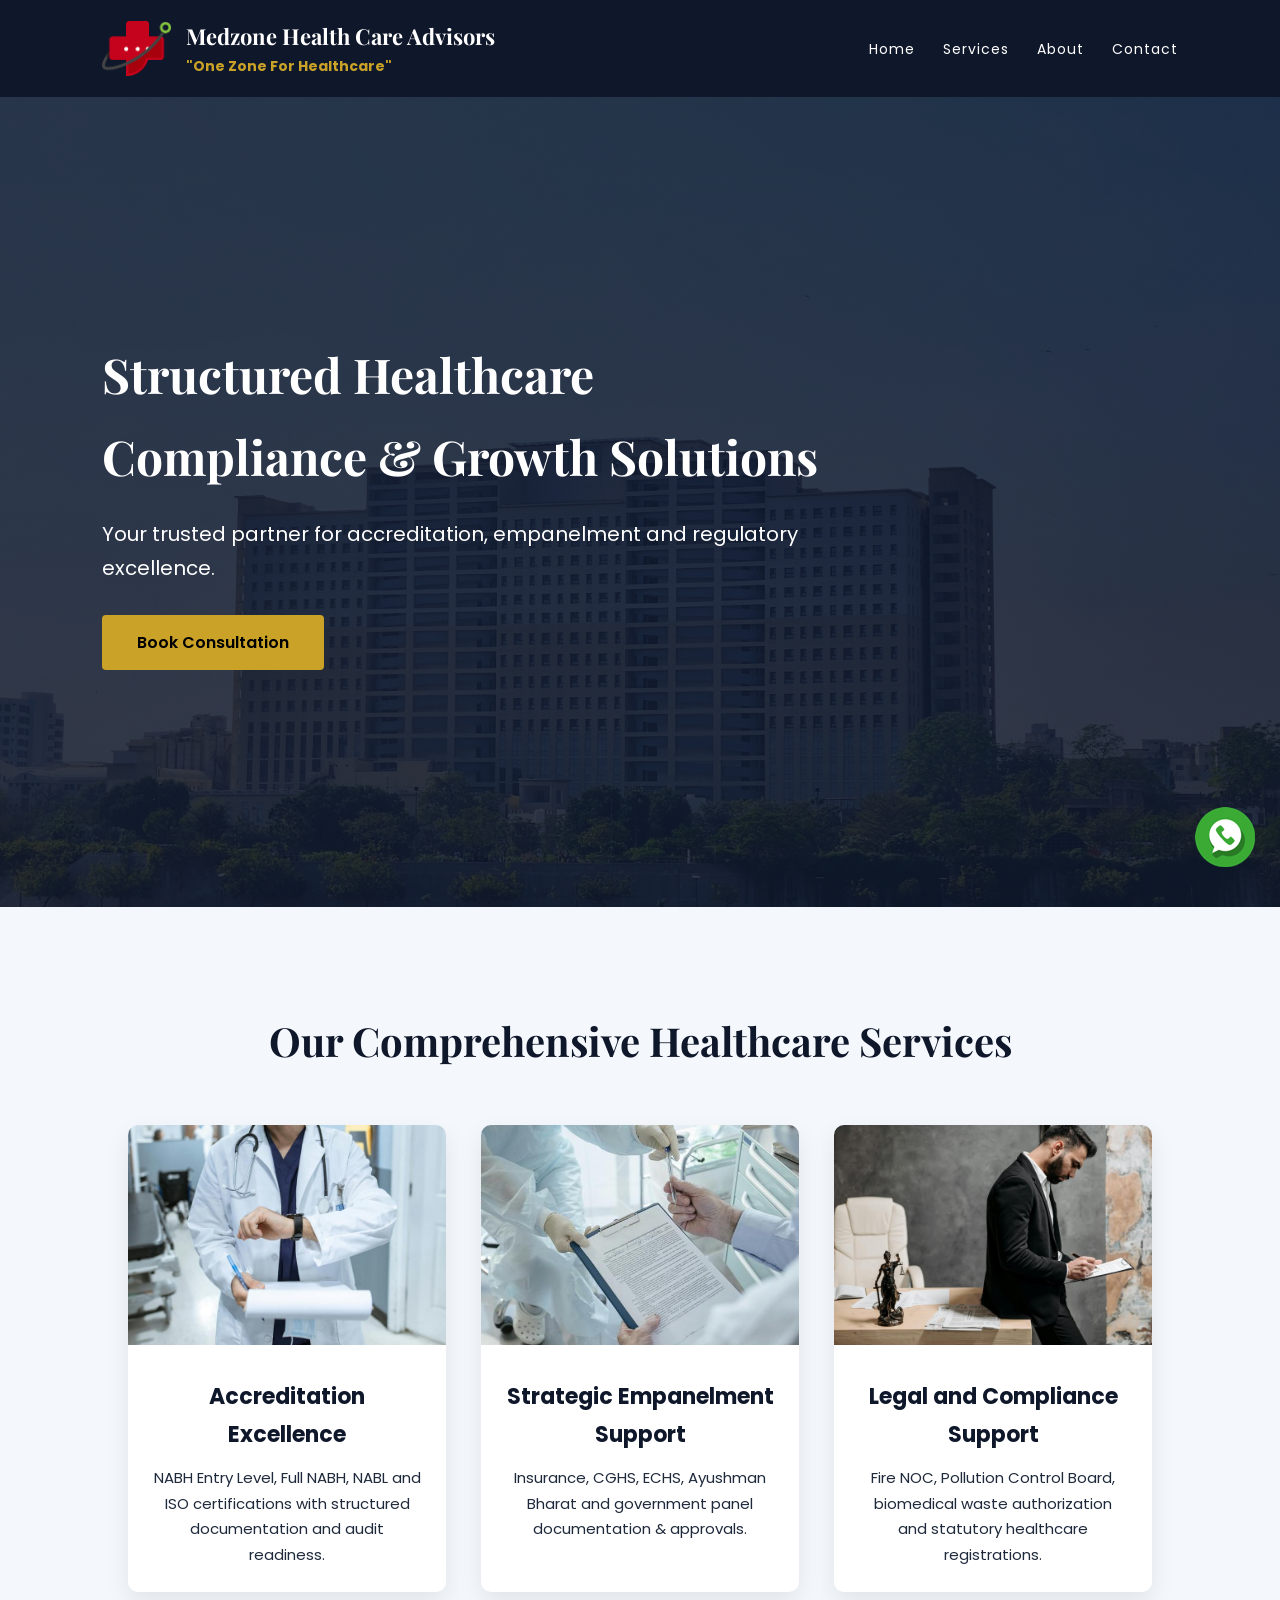
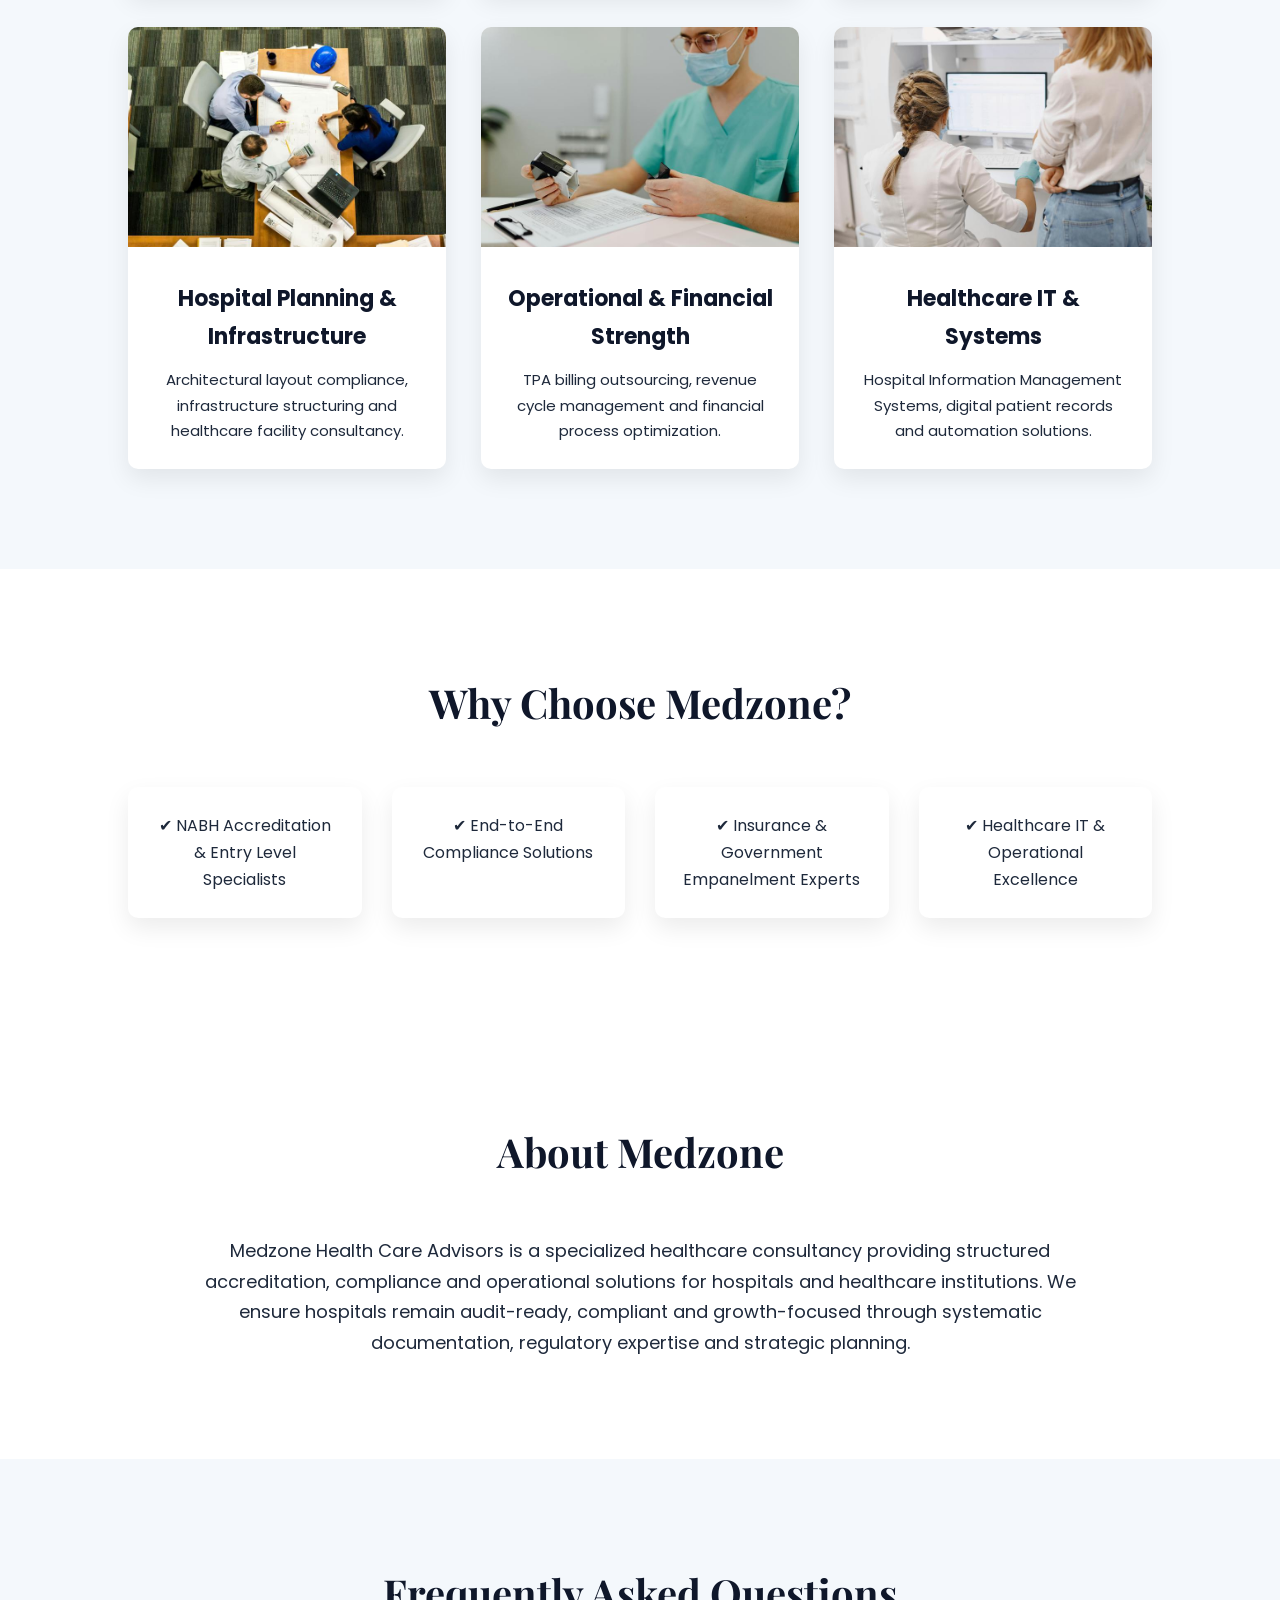
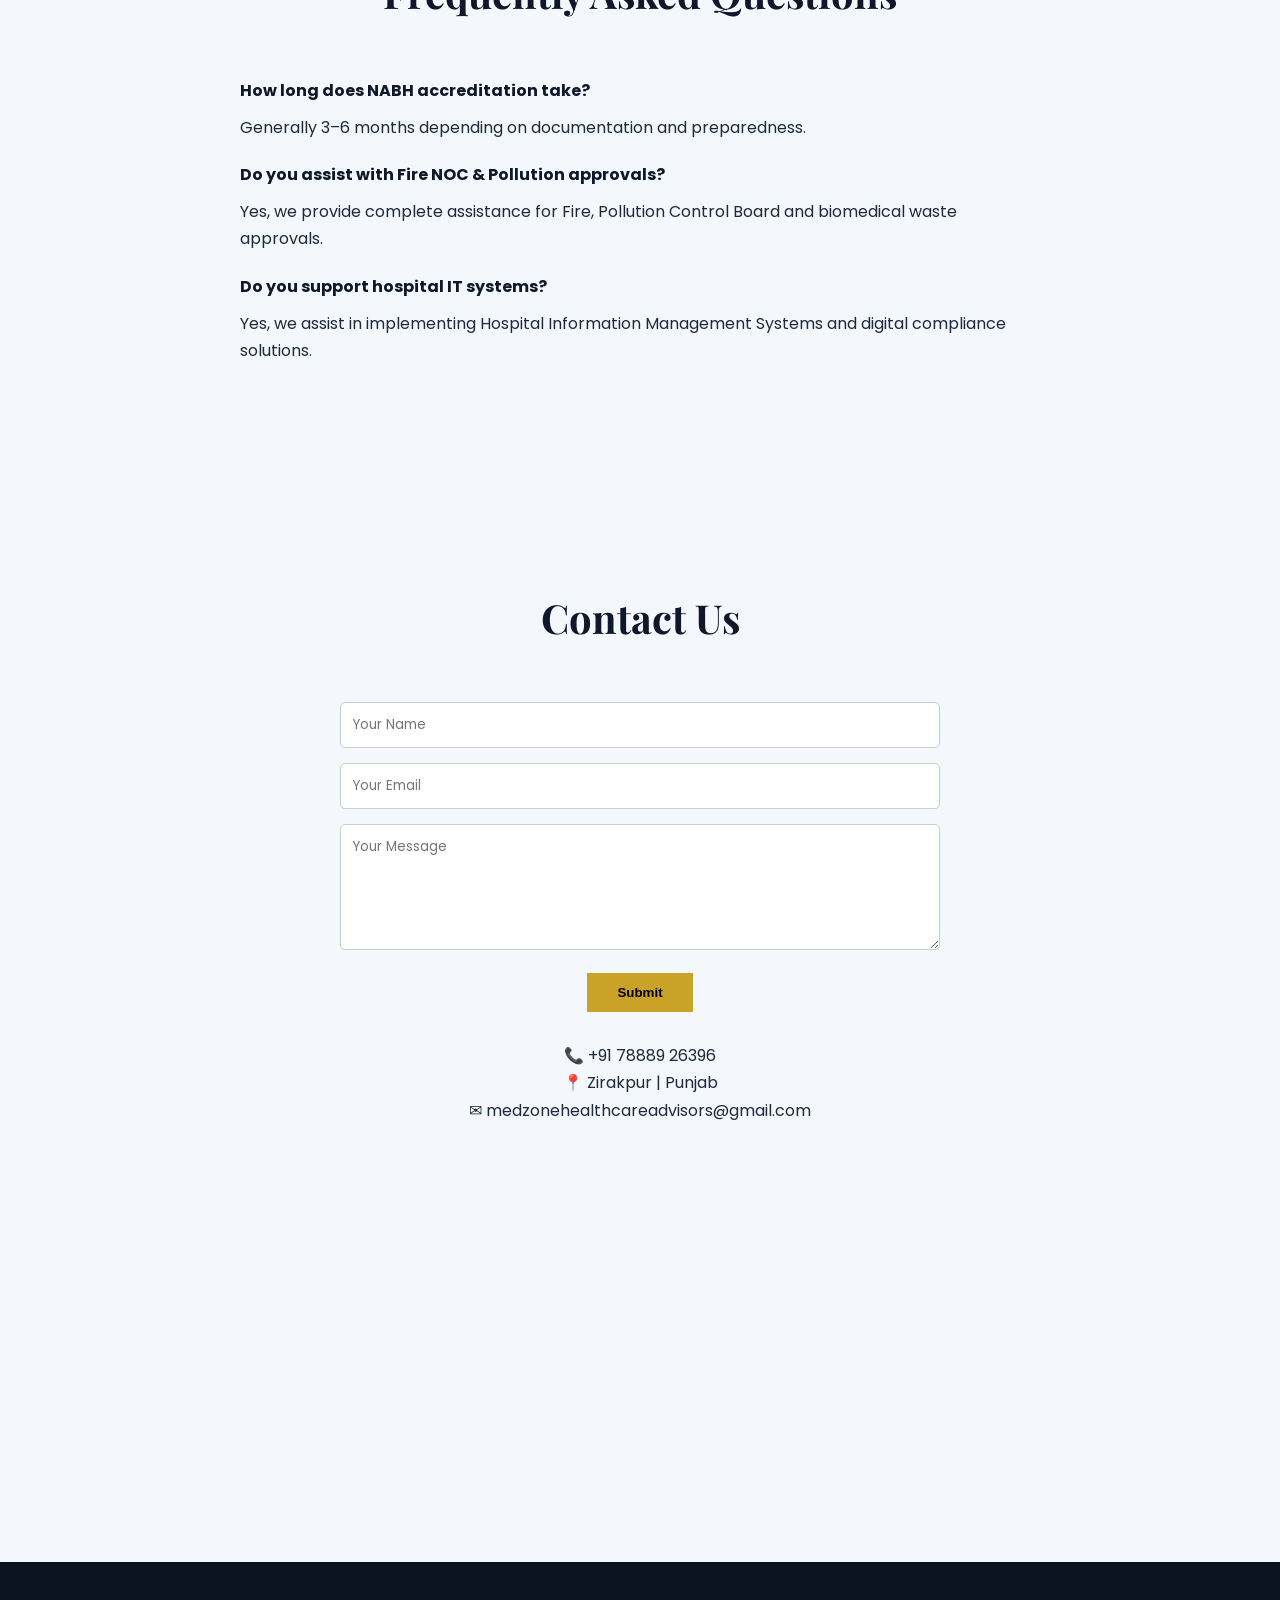
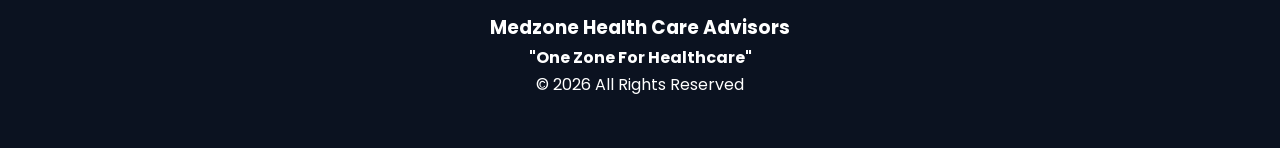
==== index.html @ afdd1971 "Update index.html" ====
<!DOCTYPE html>
<html lang="en">
<head>

<meta charset="UTF-8">
<meta name="viewport" content="width=device-width, initial-scale=1.0">

<title>Medzone Health Care Advisors | One Zone For Healthcare</title>

<meta name="description" content="Medzone Health Care Advisors provides NABH accreditation, hospital compliance, empanelment, Fire NOC, Pollution Control and healthcare IT solutions.">

<meta property="og:title" content="Medzone Health Care Advisors">
<meta property="og:description" content="NABH Accreditation, Hospital Compliance & Healthcare Consultancy.">
<meta property="og:type" content="website">
<meta property="og:image" content="https://medzonecare.com/images/logo.png">

<link href="https://fonts.googleapis.com/css2?family=Playfair+Display:wght@600;700&family=Poppins:wght@400;500;600&display=swap" rel="stylesheet">

<style>

html{scroll-behavior:smooth;}

:root{
--primary:#0f172a;
--gold:#c9a227;
--light:#f4f8fc;
--text:#1e293b;
}

*{margin:0;padding:0;box-sizing:border-box;}

body{
font-family:'Poppins',sans-serif;
color:var(--text);
line-height:1.7;
background:white;
}

/* NAVIGATION */
nav{
background:var(--primary);
padding:18px 8%;
display:flex;
justify-content:space-between;
align-items:center;
position:sticky;
top:0;
z-index:1000;
}

/* FIX: prevent brand merging */
.logo-area{
display:flex;
align-items:center;
gap:15px;
color:white;
flex:1;
min-width:0;
}

.logo-area img{
height:55px;
}

.brand-text{
white-space:nowrap;
}

.brand-text h1{
font-family:'Playfair Display',serif;
font-size:22px;
color:white;
}

.brand-text p{
color:var(--gold);
font-weight:600;
font-size:14px;
}

/* MENU */
nav ul{
display:flex;
list-style:none;
gap:28px;
}

nav ul li a{
color:white;
text-decoration:none;
font-size:14px;
letter-spacing:1px;
}

/* MOBILE TOGGLE */
.menu-toggle{
display:none;
font-size:28px;
color:white;
cursor:pointer;
margin-left:20px;
}

/* HERO */
.hero{
height:90vh;
background:linear-gradient(rgba(15,23,42,0.85),rgba(15,23,42,0.85)),
url('images/hero.jpg');
background-size:cover;
background-position:center;
display:flex;
align-items:center;
padding:0 8%;
color:white;
}

.hero-content{max-width:750px;}

.hero h2{
font-family:'Playfair Display',serif;
font-size:48px;
margin-bottom:20px;
}

.hero p{
font-size:20px;
margin-bottom:30px;
}

.btn{
background:var(--gold);
color:black;
padding:14px 35px;
text-decoration:none;
font-weight:600;
border-radius:4px;
display:inline-block;
}

/* SECTION */
.section{padding:100px 10%;text-align:center;}
.light-bg{background:var(--light);}

.section h2{
font-family:'Playfair Display',serif;
font-size:40px;
margin-bottom:50px;
color:var(--primary);
}

/* WHY CHOOSE */
.why-box{
display:grid;
grid-template-columns:repeat(4,1fr);
gap:30px;
}

.why-item{
background:white;
padding:25px;
border-radius:10px;
box-shadow:0 10px 25px rgba(0,0,0,0.08);
font-size:16px;
}

/* FAQ */
.faq-item{
max-width:800px;
margin:20px auto;
text-align:left;
}

.faq-item h4{
margin-bottom:10px;
color:var(--primary);
}

/* SERVICES */
.services{
display:grid;
grid-template-columns:repeat(3,1fr);
gap:35px;
}

.service-card{
background:white;
border-radius:10px;
box-shadow:0 10px 25px rgba(0,0,0,0.08);
overflow:hidden;
transition:0.3s;
}

.service-card:hover{transform:translateY(-6px);}
.service-card img{width:100%;height:220px;object-fit:cover;}
.service-content{padding:25px;}
.service-content h3{font-size:22px;margin-bottom:12px;color:var(--primary);}
.service-content p{font-size:15px;}

/* ABOUT */
.about-content{
max-width:900px;
margin:auto;
font-size:18px;
}

/* CONTACT */
.contact-form{
max-width:600px;
margin:0 auto;
}

.contact-form input,
.contact-form textarea{
width:100%;
padding:12px;
margin-bottom:15px;
border:1px solid #ccc;
border-radius:5px;
font-family:'Poppins';
}

.contact-form button{
background:var(--gold);
border:none;
padding:12px 30px;
font-weight:600;
cursor:pointer;
}

/* FOOTER */
footer{
background:#0b1220;
color:white;
padding:50px 10%;
text-align:center;
}

/* WHATSAPP */
.whatsapp-float{
position:fixed;
bottom:25px;
right:25px;
z-index:1000;
}

.whatsapp-float img{
width:60px;
height:60px;
transition:0.3s;
}

.whatsapp-float img:hover{
transform:scale(1.1);
}

/* RESPONSIVE */
@media(max-width:992px){
.services{grid-template-columns:repeat(2,1fr);}
.why-box{grid-template-columns:repeat(2,1fr);}
}

@media(max-width:768px){

nav{
flex-wrap:wrap;
}

.menu-toggle{
display:block;
margin-left:auto;
}

/* FIX: dropdown below nav without covering brand */
nav ul{
position:absolute;
top:100%;
left:0;
width:100%;
background:var(--primary);
flex-direction:column;
align-items:center;
max-height:0;
overflow:hidden;
transition:max-height 0.4s ease;
}

nav ul.show{
max-height:500px;
padding:20px 0;
}

nav ul li{
margin:18px 0;
}

.services{grid-template-columns:1fr;}
.why-box{grid-template-columns:1fr;}
.hero h2{font-size:30px;}

.brand-text h1{
font-size:18px;
}

}

</style>
</head>

<body>

<nav>
<div class="logo-area">
<img src="images/logo.png" alt="Medzone Logo">
<div class="brand-text">
<h1>Medzone Health Care Advisors</h1>
<p><strong>"One Zone For Healthcare"</strong></p>
</div>
</div>

<div class="menu-toggle" onclick="toggleMenu()">☰</div>

<ul id="nav-links">
<li><a href="#">Home</a></li>
<li><a href="#services">Services</a></li>
<li><a href="#about">About</a></li>
<li><a href="#contact">Contact</a></li>
</ul>
</nav>

<header class="hero">
<div class="hero-content">
<h2>Structured Healthcare Compliance & Growth Solutions</h2>
<p>Your trusted partner for accreditation, empanelment and regulatory excellence.</p>
<a href="#contact" class="btn">Book Consultation</a>
</div>
</header>

<section id="services" class="section light-bg">
<h2>Our Comprehensive Healthcare Services</h2>

<div class="services">

<div class="service-card">
<img src="images/accreditation.jpg">
<div class="service-content">
<h3>Accreditation Excellence</h3>
<p>NABH Entry Level, Full NABH, NABL and ISO certifications with structured documentation and audit readiness.</p>
</div>
</div>

<div class="service-card">
<img src="images/empanelment.jpg">
<div class="service-content">
<h3>Strategic Empanelment Support</h3>
<p>Insurance, CGHS, ECHS, Ayushman Bharat and government panel documentation & approvals.</p>
</div>
</div>

<div class="service-card">
<img src="images/legal.jpg">
<div class="service-content">
<h3>Legal and Compliance Support</h3>
<p>Fire NOC, Pollution Control Board, biomedical waste authorization and statutory healthcare registrations.</p>
</div>
</div>

<div class="service-card">
<img src="images/planning.jpg">
<div class="service-content">
<h3>Hospital Planning & Infrastructure</h3>
<p>Architectural layout compliance, infrastructure structuring and healthcare facility consultancy.</p>
</div>
</div>

<div class="service-card">
<img src="images/operations.jpg">
<div class="service-content">
<h3>Operational & Financial Strength</h3>
<p>TPA billing outsourcing, revenue cycle management and financial process optimization.</p>
</div>
</div>

<div class="service-card">
<img src="images/healthcare-it.jpg">
<div class="service-content">
<h3>Healthcare IT & Systems</h3>
<p>Hospital Information Management Systems, digital patient records and automation solutions.</p>
</div>
</div>

</div>
</section>

<section id="why" class="section">
<h2>Why Choose Medzone?</h2>
<div class="why-box">
<div class="why-item">✔ NABH Accreditation & Entry Level Specialists</div>
<div class="why-item">✔ End-to-End Compliance Solutions</div>
<div class="why-item">✔ Insurance & Government Empanelment Experts</div>
<div class="why-item">✔ Healthcare IT & Operational Excellence</div>
</div>
</section>

<section id="about" class="section">
<h2>About Medzone</h2>
<div class="about-content">
<p>
Medzone Health Care Advisors is a specialized healthcare consultancy providing structured accreditation, compliance and operational solutions for hospitals and healthcare institutions. We ensure hospitals remain audit-ready, compliant and growth-focused through systematic documentation, regulatory expertise and strategic planning.
</p>
</div>
</section>

<section id="faq" class="section light-bg">
<h2>Frequently Asked Questions</h2>

<div class="faq-item">
<h4>How long does NABH accreditation take?</h4>
<p>Generally 3–6 months depending on documentation and preparedness.</p>
</div>

<div class="faq-item">
<h4>Do you assist with Fire NOC & Pollution approvals?</h4>
<p>Yes, we provide complete assistance for Fire, Pollution Control Board and biomedical waste approvals.</p>
</div>

<div class="faq-item">
<h4>Do you support hospital IT systems?</h4>
<p>Yes, we assist in implementing Hospital Information Management Systems and digital compliance solutions.</p>
</div>

</section>

<section id="contact" class="section light-bg">
<h2>Contact Us</h2>

<div class="contact-form">
<form action="https://formsubmit.co/medzonehealthcareadvisors@gmail.com" method="POST">
<input type="text" name="name" placeholder="Your Name" required>
<input type="email" name="email" placeholder="Your Email" required>
<textarea name="message" rows="5" placeholder="Your Message" required></textarea>
<input type="hidden" name="_captcha" value="false">
<input type="hidden" name="_subject" value="New Website Enquiry - Medzone">
<button type="submit">Submit</button>
</form>
</div>

<p style="margin-top:30px;">
📞 +91 78889 26396<br>
📍 Zirakpur | Punjab<br>
✉ medzonehealthcareadvisors@gmail.com
</p>

<iframe src="https://www.google.com/maps?q=Zirakpur,Punjab&output=embed"
width="100%" height="300" style="border:0;margin-top:30px;" allowfullscreen=""></iframe>

</section>

<footer>
<h3>Medzone Health Care Advisors</h3>
<p><strong>"One Zone For Healthcare"</strong></p>
<p>© 2026 All Rights Reserved</p>
</footer>

<a href="https://wa.me/917888926396?text=Hello%20Medzone%20Health%20Care%20Advisors,%20I%20would%20like%20to%20know%20about%20your%20services." class="whatsapp-float" target="_blank">
<img src="images/whatsapp.png" alt="WhatsApp">
</a>

<script>
const navLinks = document.getElementById("nav-links");

function toggleMenu(){
navLinks.classList.toggle("show");
}

document.querySelectorAll("#nav-links a").forEach(link => {
link.addEventListener("click", () => {
navLinks.classList.remove("show");
});
});
</script>

</body>
</html>
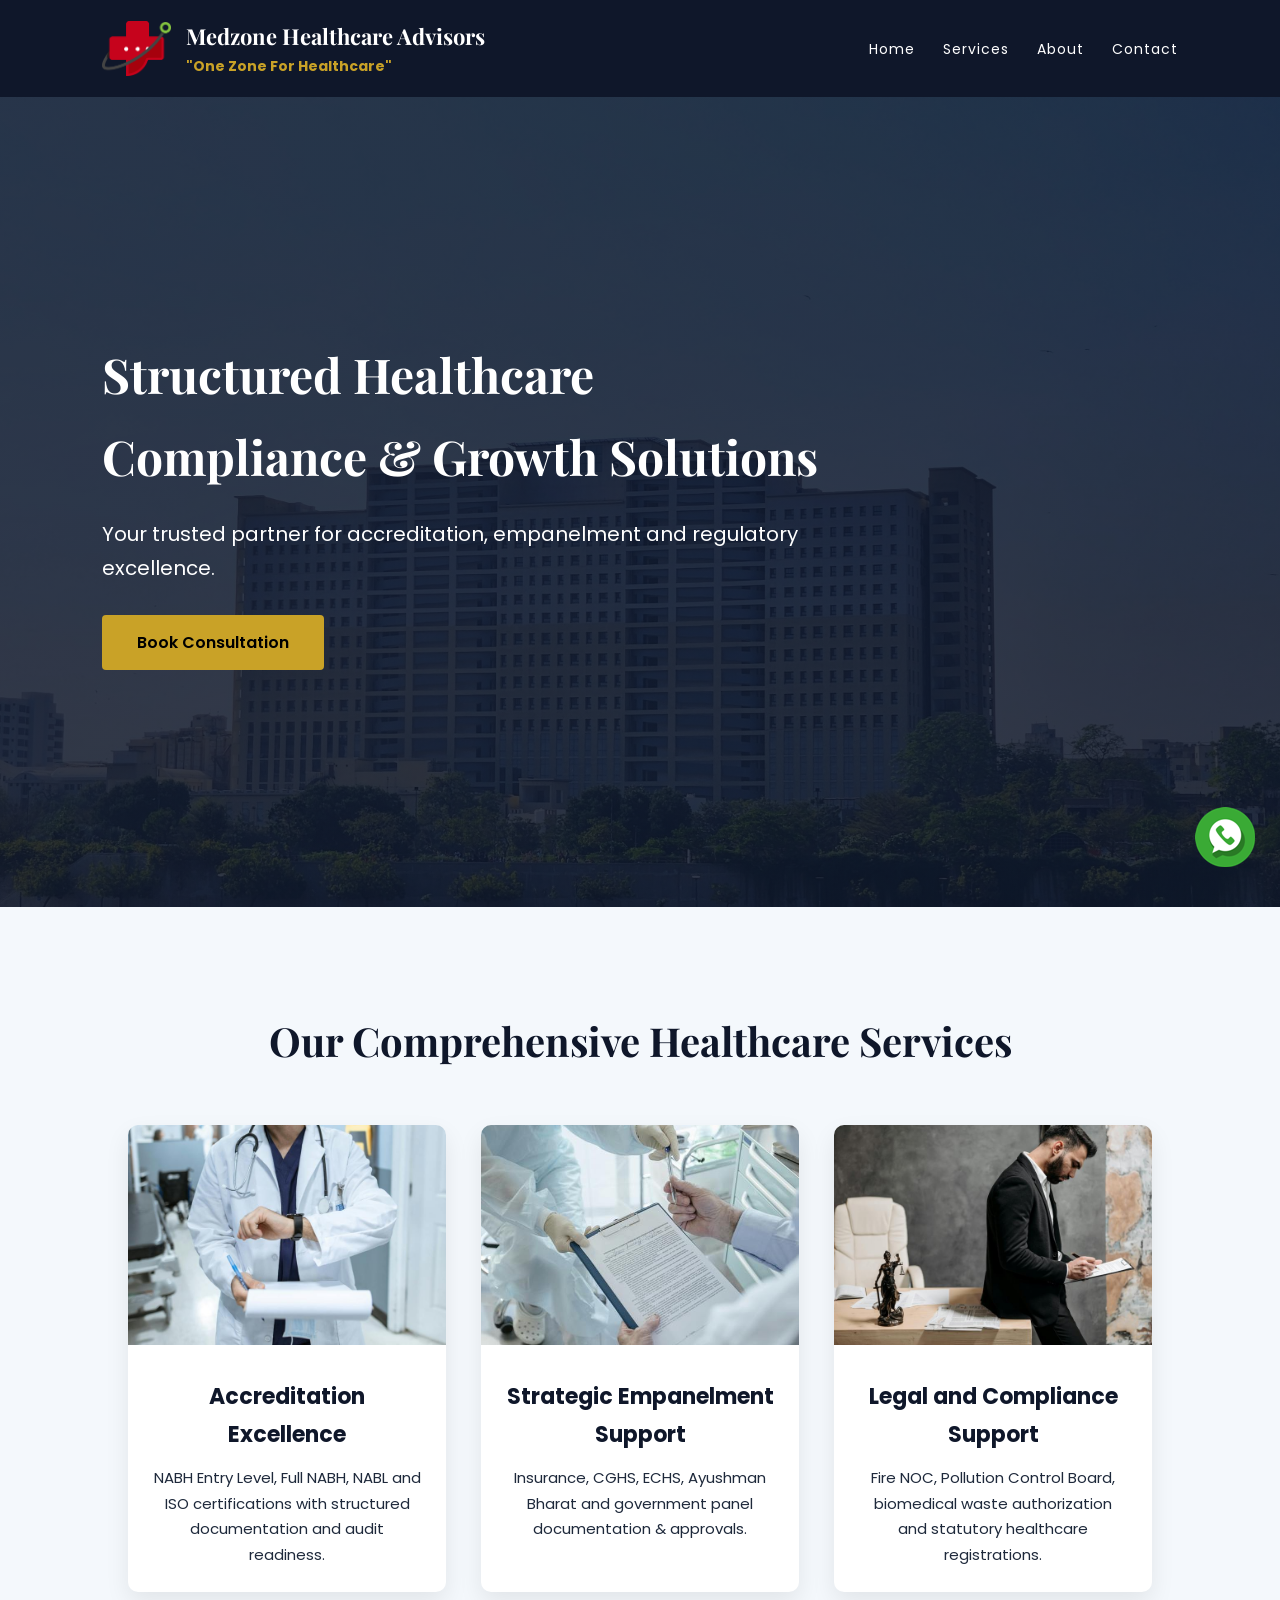
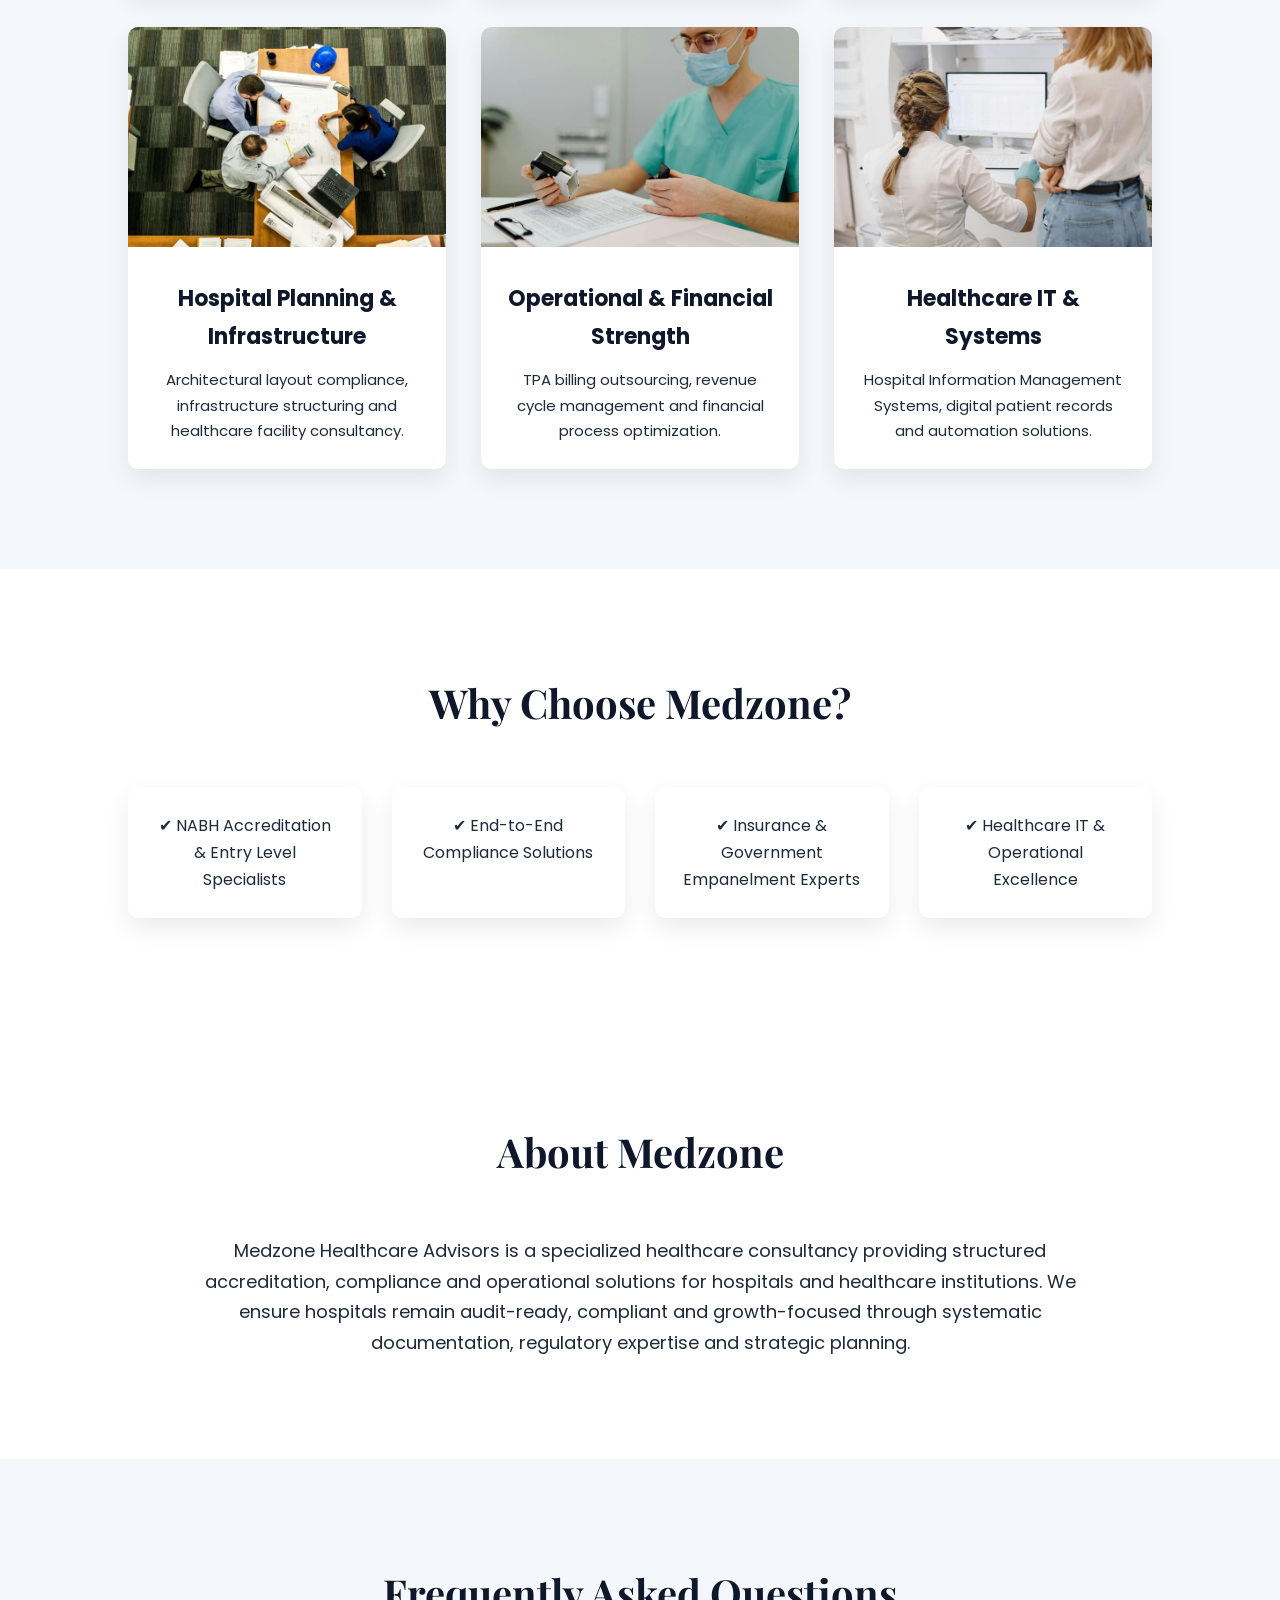
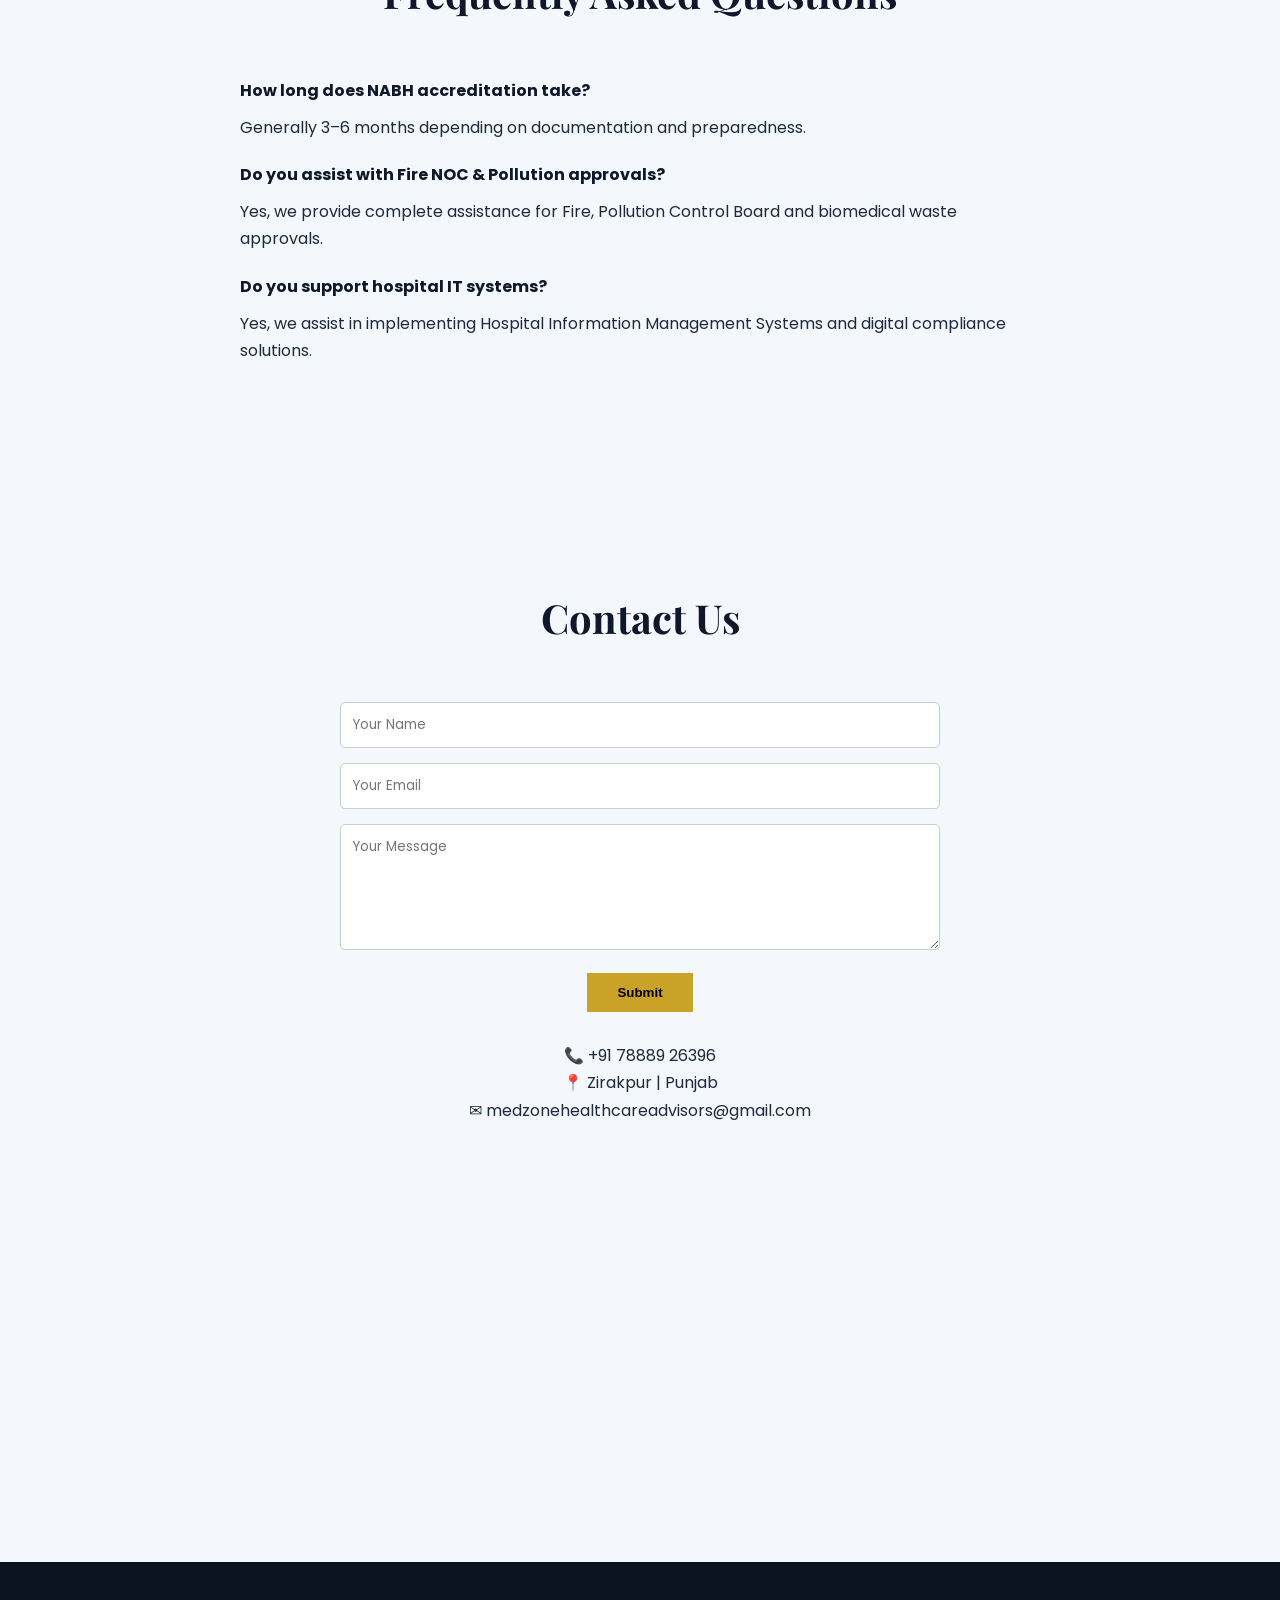
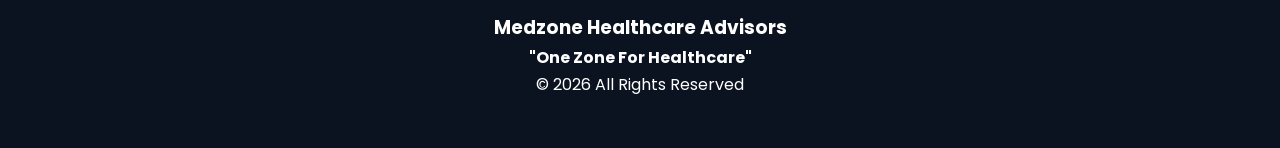
==== commit 79fb5bf3: "Update index.html" ====
--- a/index.html
+++ b/index.html
@@ -1,19 +1,70 @@
 <!DOCTYPE html>
 <html lang="en">
+
+<script type="application/ld+json">
+{
+  "@context": "https://schema.org",
+  "@type": "Organization",
+  "name": "Medzone Healthcare Advisors",
+  "url": "https://medzonecare.com",
+  "logo": "https://medzonecare.com/images/logo.png"
+}
+</script>
+
 <head>
 
+<meta name="robots" content="index, follow">
+<link rel="canonical" href="https://medzonecare.com">
+
+<meta property="og:site_name" content="Medzone Healthcare Advisors">
 <meta charset="UTF-8">
 <meta name="viewport" content="width=device-width, initial-scale=1.0">
 
-<title>Medzone Health Care Advisors | One Zone For Healthcare</title>
-
-<meta name="description" content="Medzone Health Care Advisors provides NABH accreditation, hospital compliance, empanelment, Fire NOC, Pollution Control and healthcare IT solutions.">
-
-<meta property="og:title" content="Medzone Health Care Advisors">
+<title>Medzone Healthcare Advisors | One Zone For Healthcare</title>
+
+<link rel="icon" type="image/png" sizes="32x32" href="images/favicon.png">
+<link rel="icon" type="image/png" sizes="16x16" href="images/favicon.png">
+<link rel="apple-touch-icon" href="images/favicon.png">
+
+<meta name="description" content="Medzone Healthcare Advisors provides NABH accreditation, hospital compliance, empanelment, Fire NOC, Pollution Control and healthcare IT solutions.">
+<meta name="robots" content="index, follow">
+
+<!-- Open Graph / Social -->
+<meta property="og:title" content="Medzone Healthcare Advisors">
 <meta property="og:description" content="NABH Accreditation, Hospital Compliance & Healthcare Consultancy.">
 <meta property="og:type" content="website">
 <meta property="og:image" content="https://medzonecare.com/images/logo.png">
 
+<!-- Twitter Card -->
+<meta name="twitter:card" content="summary_large_image">
+<meta name="twitter:title" content="Medzone Healthcare Advisors">
+<meta name="twitter:description" content="NABH Accreditation, Hospital Compliance & Healthcare Consultancy.">
+<meta name="twitter:image" content="https://medzonecare.com/images/logo.png">
+
+<!-- Google Structured Data: Organization -->
+<script type="application/ld+json">
+{
+  "@context": "https://schema.org",
+  "@type": "Organization",
+  "name": "Medzone Healthcare Advisors",
+  "url": "https://medzonecare.com",
+  "logo": "https://medzonecare.com/images/logo.png",
+  "sameAs": [
+    "https://www.facebook.com/YourFacebookPage",
+    "https://www.linkedin.com/company/YourLinkedInPage",
+    "https://www.instagram.com/YourInstagramPage"
+  ]
+}
+</script>
+
+<link rel="icon" type="image/png" sizes="32x32" href="images/logo.png">
+<link rel="icon" type="image/png" sizes="16x16" href="images/logo.png">
+
+<link rel="apple-touch-icon" sizes="180x180" href="images/logo.png">
+
+<link rel="shortcut icon" href="images/logo.png">
+
+<!-- Fonts -->
 <link href="https://fonts.googleapis.com/css2?family=Playfair+Display:wght@600;700&family=Poppins:wght@400;500;600&display=swap" rel="stylesheet">
 
 <style>
@@ -312,7 +363,7 @@
 <div class="logo-area">
 <img src="images/logo.png" alt="Medzone Logo">
 <div class="brand-text">
-<h1>Medzone Health Care Advisors</h1>
+<h1>Medzone Healthcare Advisors</h1>
 <p><strong>"One Zone For Healthcare"</strong></p>
 </div>
 </div>
@@ -322,7 +373,7 @@
 <ul id="nav-links">
 <li><a href="#">Home</a></li>
 <li><a href="#services">Services</a></li>
-<li><a href="#about">About</a></li>
+<li><a href="about.html">About</a></li>
 <li><a href="#contact">Contact</a></li>
 </ul>
 </nav>
@@ -405,7 +456,7 @@
 <h2>About Medzone</h2>
 <div class="about-content">
 <p>
-Medzone Health Care Advisors is a specialized healthcare consultancy providing structured accreditation, compliance and operational solutions for hospitals and healthcare institutions. We ensure hospitals remain audit-ready, compliant and growth-focused through systematic documentation, regulatory expertise and strategic planning.
+Medzone Healthcare Advisors is a specialized healthcare consultancy providing structured accreditation, compliance and operational solutions for hospitals and healthcare institutions. We ensure hospitals remain audit-ready, compliant and growth-focused through systematic documentation, regulatory expertise and strategic planning.
 </p>
 </div>
 </section>
@@ -456,7 +507,7 @@
 </section>
 
 <footer>
-<h3>Medzone Health Care Advisors</h3>
+<h3>Medzone Healthcare Advisors</h3>
 <p><strong>"One Zone For Healthcare"</strong></p>
 <p>© 2026 All Rights Reserved</p>
 </footer>
